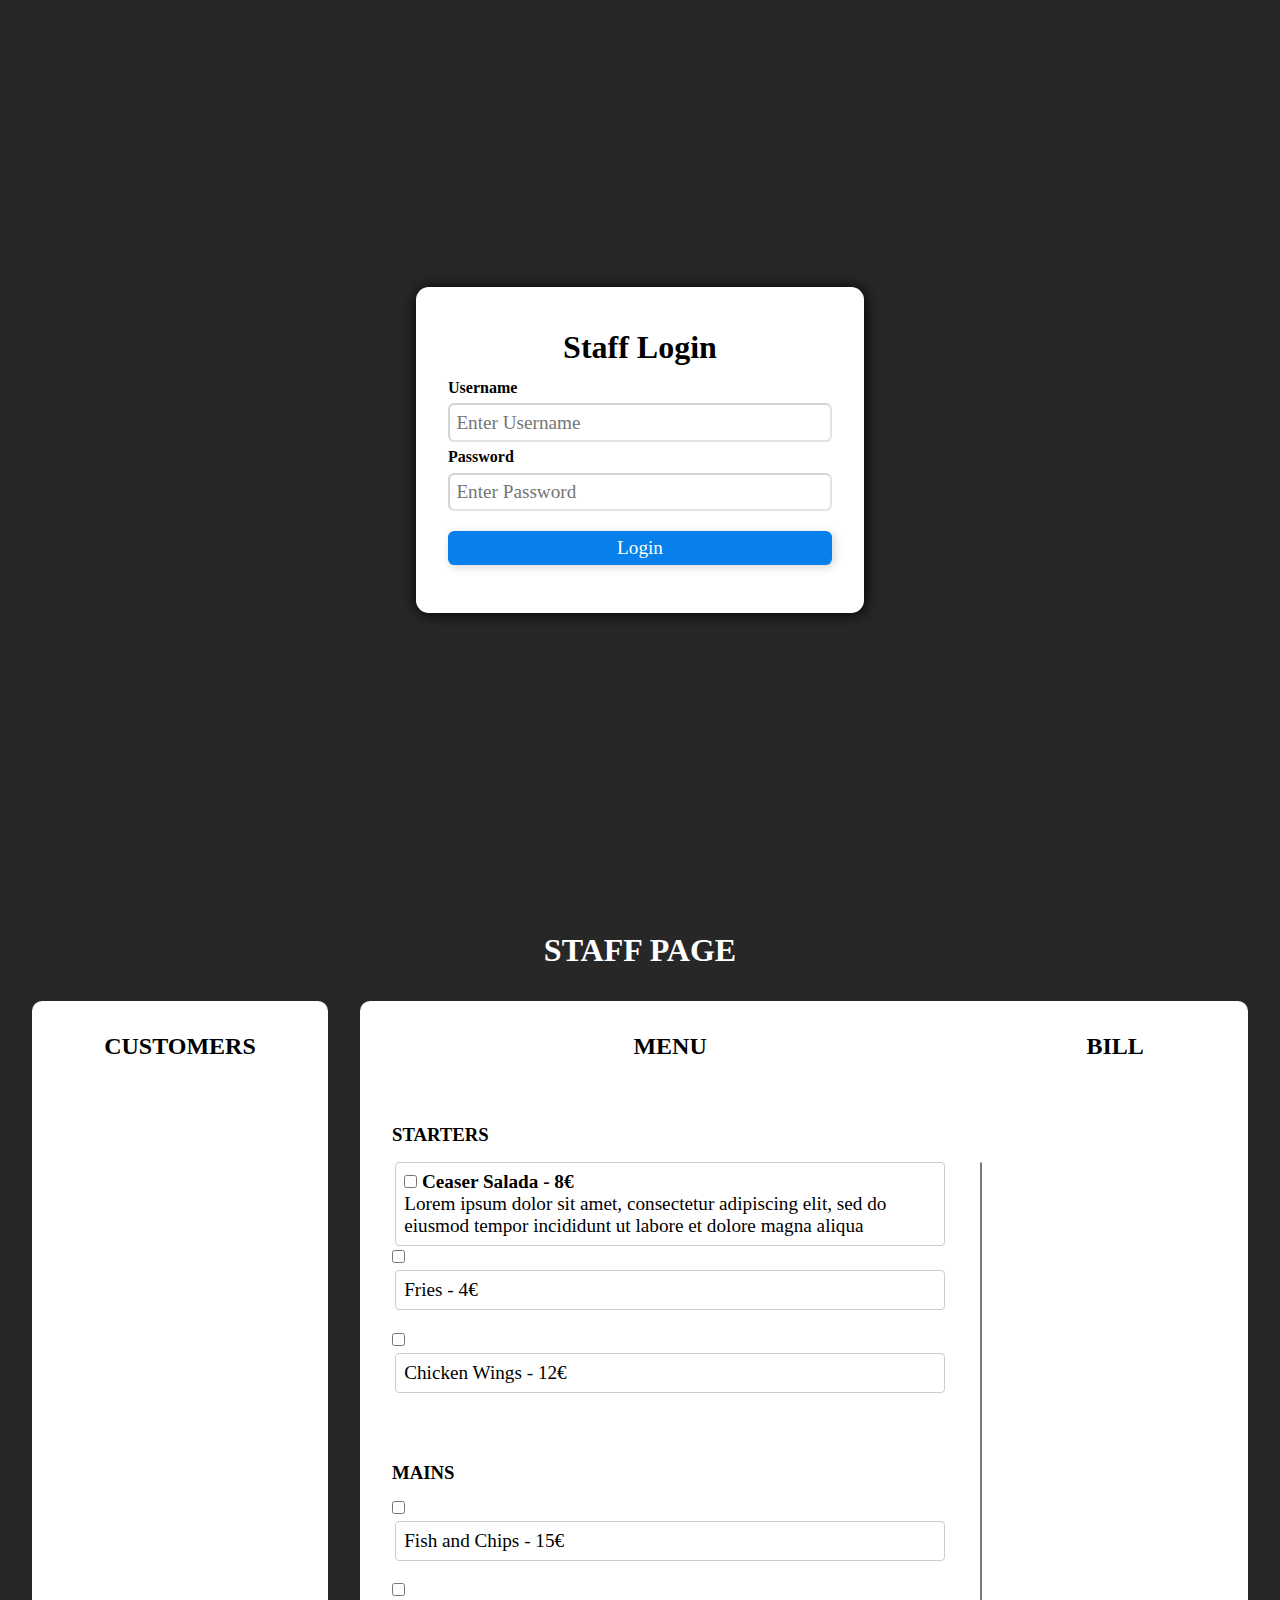
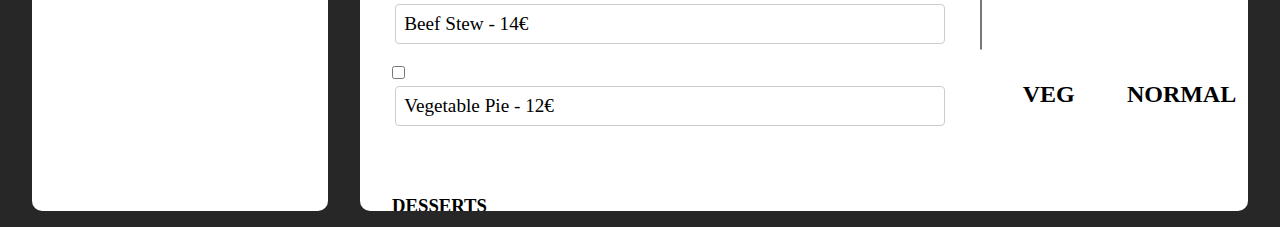
==== restaurant/index.html @ b5c85de5 "Redesign menu" ====
<!DOCTYPE html>
<html lang="en">
  <head>
    <meta charset="UTF-8" />
    <meta http-equiv="X-UA-Compatible" content="IE=edge" />
    <meta name="viewport" content="width=device-width, initial-scale=1.0" />
    <title>Restaurant</title>

    <link rel="stylesheet" href="assets/css/style.css" />
    <script
      src="https://code.jquery.com/jquery-3.6.0.min.js"
      integrity="sha256-/xUj+3OJU5yExlq6GSYGSHk7tPXikynS7ogEvDej/m4="
      crossorigin="anonymous"
    ></script>
    <script src="assets/scripts/script.js"></script>
  </head>

  <body>
    <section class="login">
      <div class="form">
        <h1>Staff Login</h1>
        <form id="login_form">
          <label for="uname"><b>Username</b></label>
          <input
            type="text"
            placeholder="Enter Username"
            name="uname"
            required
          />
          <label for="psw"><b>Password</b></label>
          <input
            id="pass"
            type="password"
            placeholder="Enter Password"
            name="psw"
            required
          />
          <button type="submit">Login</button>
          <div class="errorMsg"></div>
        </form>
      </div>
    </section>
    <section class="dashboard">
      <h1>STAFF PAGE</h1>
      <div class="page">
        <div class="customer">
          <h2>CUSTOMERS</h2>
          <div class="customer_list"></div>
        </div>
        <div class="menu">
          <div class="food">
            <h2>MENU</h2>
            <div class="check_box">
              <h3>STARTERS</h3>
              <div class="starters"></div>
              <label>
                <input type="checkbox" name="starter1" value="Ceaser_Salada" />
                <b>Ceaser Salada - 8€</b>
                <p>
                  Lorem ipsum dolor sit amet, consectetur adipiscing elit, sed
                  do eiusmod tempor incididunt ut labore et dolore magna aliqua
                </p>
              </label>
              <input
                type="checkbox"
                id="starter"
                name="starter2"
                value="Fries"
              />
              <label for="starter2">Fries - 4€</label><br />
              <input
                type="checkbox"
                id="starter"
                name="starter3"
                value="Chicken_Wings"
              />
              <label for="starter3">Chicken Wings - 12€</label><br />
            </div>
            <div class="check_box">
              <h3>MAINS</h3>
              <div class="mains"></div>

              <input
                type="checkbox"
                id="main"
                name="main1"
                value="Fish_and_Chips"
              />
              <label for="main1">Fish and Chips - 15€</label><br />
              <input type="checkbox" id="main" name="main2" value="Beef_Stew" />
              <label for="main2">Beef Stew - 14€</label><br />
              <input
                type="checkbox"
                id="main"
                name="main3"
                value="Vegetable_Pie"
              />
              <label for="main3">Vegetable Pie - 12€</label><br />
            </div>
            <div class="check_box">
              <h3>DESSERTS</h3>
              <div class="desserts"></div>
              <input
                type="checkbox"
                id="desert"
                name="desert1"
                value="Lemon_Cheesecake"
              />
              <label for="desert1">Lemon CheeseCake - 6€</label><br />
              <input
                type="checkbox"
                id="desert"
                name="desert2"
                value="Vanilla_Ice_Cream"
              />
              <label for="desert2">Vanilla Ice Cream - 5€</label><br />
              <input
                type="checkbox"
                id="desert"
                name="desert3"
                value="Chocolate_Brownie"
              />
              <label for="desert3">Chocolate Brownie - 7€</label><br />
            </div>
            <div class="check_box">
              <h3>DRINKS</h3>
              <div class="drinks"></div>
              <input
                type="checkbox"
                id="drink"
                name="drink1"
                value="Orange_Juice"
              />
              <label for="drink1">Orange Juice - 4€</label><br />
              <input type="checkbox" id="drink" name="drink2" value="Coke" />
              <label for="drink2">Coke - 3€</label><br />
              <input type="checkbox" id="drink" name="drink3" value="Beer" />
              <label for="drink3">Beer - 5€</label><br />
            </div>
          </div>
          <div class="separator"></div>
          <div class="bill">
            <div class="summary">
              <h2>BILL</h2>
            </div>
            <div class="price">
              <div class="veg">
                <h2>VEG</h2>
              </div>
              <div class="nor">
                <h2>NORMAL</h2>
              </div>
            </div>
          </div>
        </div>
      </div>
    </section>
  </body>
</html>
---- restaurant/assets/css/style.css ----
* {
  margin: 0;
  padding: 0;
  font-family: Roboto;
}

.login {
  display: flex;
  width: 100vw;
  height: 100vh;
  justify-content: center;
  align-items: center;
  background: rgb(39, 39, 39);
}

.login .form {
  display: flex;
  flex-direction: column;
  justify-content: center;
  align-items: space-between;
  width: 30%;
  background-color: #fff;
  color: black;
  padding: 2rem;
  border-radius: 0.8rem;
  box-shadow: 1px 1px 15px black;
}

.login h1 {
  margin: 10px auto;
}

.login form {
  display: flex;
  flex-direction: column;
}

.login label {
  margin: 0.2rem 0;
}

.login input {
  margin: 0.2rem 0;
  padding: 0.4rem;
  border-radius: 0.4rem;
  border-color: rgba(0, 0, 0, 0.17);
  font-size: 1.2rem;
}

.login button {
  margin: 1rem 0px;
  padding: 0.4rem;
  border-radius: 0.4rem;
  border: none;
  font-size: 1.2rem;
  color: white;
  background-color: #0780ec;
  box-shadow: 2px 2px 10px rgba(0, 0, 0, 0.17);
}

.errorMsg {
  color: rgb(185, 0, 0);
}
.dashboard {
  background: rgb(39, 39, 39);
  color: #fff;
  display: flex;
  width: 100vw;
  min-height: 100vh;
  flex-direction: column;
  background: rgb(39, 39, 39);
}

.dashboard h1 {
  text-align: center;
}

h1,
h2,
h4,
h5,
h6 {
  text-align: center;
  width: 100%;
  margin: 2rem 0;
}

h3 {
  margin: 1rem 0;
  width: 100%;
}

.page {
  height: 100%;
  width: 100%;
  display: flex;
  flex-direction: row;
  border: 1rem;
}
.customer {
  width: 25%;
  background: #fff;
  color: #000;
  margin: 0 1rem 1rem 2rem;
  border-radius: 10px;
}

.menu {
  width: 75%;
  display: flex;
  flex-direction: row;
  align-items: center;
  background: #fff;
  color: #000;
  margin: 0 2rem 1rem 1rem;
  border-radius: 10px;
}

.food {
  border: 1rem;
  width: 70%;
  height: 90vh;
  overflow: scroll;
  display: flex;
  flex-direction: column;
}
.check_box {
  padding: 1rem 2rem;
}

.check_box label {
  font-size: 1.2rem;
}

.dashboard label {
  border: 1px solid #ccc;
  padding: 0.5rem;
  border-radius: 4px;
  margin: 0.2rem;
  display: block;
}

.dashboard label:hover {
  background: #eee;
  cursor: pointer;
}
.separator {
  border: 1px solid #777;
  border-radius: 10px;
  height: 60%;
}

.bill {
  height: 100%;
  width: 30%;
  display: flex;
  flex-direction: column;
}

.summary {
  height: 80%;
  display: flex;
  flex-direction: row;
}

.price {
  height: 20%;
  display: flex;
  flex-direction: row;
}

.veg {
  width: 50%;
}

.nor {
  width: 50%;
}

.cust {
  display: flex;
  margin: 0.4rem;
  padding: 0.5rem;
  align-items: center;
  border-radius: 10px;
  border: 1px solid rgba(119, 119, 119, 0.308);
  box-shadow: 1px 1px 5px rgba(119, 119, 119, 0.233);
}

.cust img {
  border-radius: 50%;
  border: 1px solid rgba(119, 119, 119, 0.384);
  margin-right: 1rem;
}
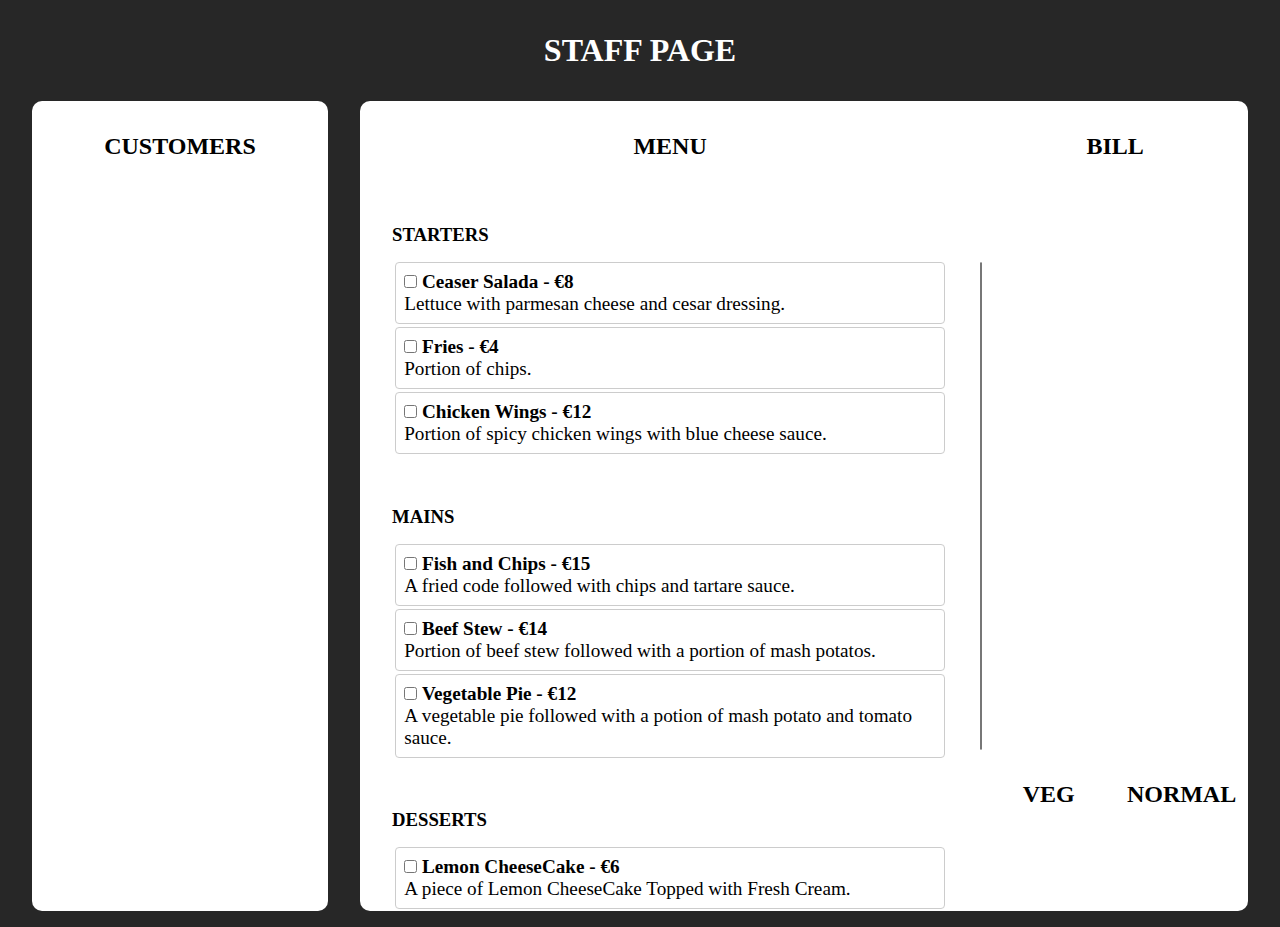
==== commit b3c22dc4: "almost broke" ====
--- a/restaurant/index.html
+++ b/restaurant/index.html
@@ -1,159 +1,76 @@
 <!DOCTYPE html>
 <html lang="en">
-  <head>
+
+<head>
     <meta charset="UTF-8" />
     <meta http-equiv="X-UA-Compatible" content="IE=edge" />
     <meta name="viewport" content="width=device-width, initial-scale=1.0" />
     <title>Restaurant</title>
 
     <link rel="stylesheet" href="assets/css/style.css" />
-    <script
-      src="https://code.jquery.com/jquery-3.6.0.min.js"
-      integrity="sha256-/xUj+3OJU5yExlq6GSYGSHk7tPXikynS7ogEvDej/m4="
-      crossorigin="anonymous"
-    ></script>
+    <script src="https://code.jquery.com/jquery-3.6.0.min.js"
+        integrity="sha256-/xUj+3OJU5yExlq6GSYGSHk7tPXikynS7ogEvDej/m4=" crossorigin="anonymous"></script>
     <script src="assets/scripts/script.js"></script>
-  </head>
+</head>
 
-  <body>
+<body>
     <section class="login">
-      <div class="form">
-        <h1>Staff Login</h1>
-        <form id="login_form">
-          <label for="uname"><b>Username</b></label>
-          <input
-            type="text"
-            placeholder="Enter Username"
-            name="uname"
-            required
-          />
-          <label for="psw"><b>Password</b></label>
-          <input
-            id="pass"
-            type="password"
-            placeholder="Enter Password"
-            name="psw"
-            required
-          />
-          <button type="submit">Login</button>
-          <div class="errorMsg"></div>
-        </form>
-      </div>
+        <div class="form">
+            <h1>Staff Login</h1>
+            <form id="login_form">
+                <label for="uname"><b>Username</b></label>
+                <input type="text" placeholder="Enter Username" name="uname" required />
+                <label for="psw"><b>Password</b></label>
+                <input id="pass" type="password" placeholder="Enter Password" name="psw" required />
+                <button type="submit">Login</button>
+                <div class="errorMsg"></div>
+            </form>
+        </div>
     </section>
     <section class="dashboard">
-      <h1>STAFF PAGE</h1>
-      <div class="page">
-        <div class="customer">
-          <h2>CUSTOMERS</h2>
-          <div class="customer_list"></div>
+        <h1>STAFF PAGE</h1>
+        <div class="page">
+            <div class="customer">
+                <h2>CUSTOMERS</h2>
+                <div class="customer_list"></div>
+            </div>
+            <div class="menu">
+                <div class="food">
+                    <h2>MENU</h2>
+                    <div class="check_box">
+                        <h3>STARTERS</h3>
+                        <div class="starters"></div>
+                    </div>
+                    <div class="check_box">
+                        <h3>MAINS</h3>
+                        <div class="mains"></div>
+                    </div>
+                    <div class="check_box">
+                        <h3>DESSERTS</h3>
+                        <div class="desserts"></div>
+                    </div>
+                    <div class="check_box">
+                        <h3>DRINKS</h3>
+                        <div class="drinks"></div>
+                    </div>
+                </div>
+                <div class="separator"></div>
+                <div class="bill">
+                    <div class="summary">
+                        <h2>BILL</h2>
+                    </div>
+                    <div class="price">
+                        <div class="veg">
+                            <h2>VEG</h2>
+                        </div>
+                        <div class="nor">
+                            <h2>NORMAL</h2>
+                        </div>
+                    </div>
+                </div>
+            </div>
         </div>
-        <div class="menu">
-          <div class="food">
-            <h2>MENU</h2>
-            <div class="check_box">
-              <h3>STARTERS</h3>
-              <div class="starters"></div>
-              <label>
-                <input type="checkbox" name="starter1" value="Ceaser_Salada" />
-                <b>Ceaser Salada - 8€</b>
-                <p>
-                  Lorem ipsum dolor sit amet, consectetur adipiscing elit, sed
-                  do eiusmod tempor incididunt ut labore et dolore magna aliqua
-                </p>
-              </label>
-              <input
-                type="checkbox"
-                id="starter"
-                name="starter2"
-                value="Fries"
-              />
-              <label for="starter2">Fries - 4€</label><br />
-              <input
-                type="checkbox"
-                id="starter"
-                name="starter3"
-                value="Chicken_Wings"
-              />
-              <label for="starter3">Chicken Wings - 12€</label><br />
-            </div>
-            <div class="check_box">
-              <h3>MAINS</h3>
-              <div class="mains"></div>
+    </section>
+</body>
 
-              <input
-                type="checkbox"
-                id="main"
-                name="main1"
-                value="Fish_and_Chips"
-              />
-              <label for="main1">Fish and Chips - 15€</label><br />
-              <input type="checkbox" id="main" name="main2" value="Beef_Stew" />
-              <label for="main2">Beef Stew - 14€</label><br />
-              <input
-                type="checkbox"
-                id="main"
-                name="main3"
-                value="Vegetable_Pie"
-              />
-              <label for="main3">Vegetable Pie - 12€</label><br />
-            </div>
-            <div class="check_box">
-              <h3>DESSERTS</h3>
-              <div class="desserts"></div>
-              <input
-                type="checkbox"
-                id="desert"
-                name="desert1"
-                value="Lemon_Cheesecake"
-              />
-              <label for="desert1">Lemon CheeseCake - 6€</label><br />
-              <input
-                type="checkbox"
-                id="desert"
-                name="desert2"
-                value="Vanilla_Ice_Cream"
-              />
-              <label for="desert2">Vanilla Ice Cream - 5€</label><br />
-              <input
-                type="checkbox"
-                id="desert"
-                name="desert3"
-                value="Chocolate_Brownie"
-              />
-              <label for="desert3">Chocolate Brownie - 7€</label><br />
-            </div>
-            <div class="check_box">
-              <h3>DRINKS</h3>
-              <div class="drinks"></div>
-              <input
-                type="checkbox"
-                id="drink"
-                name="drink1"
-                value="Orange_Juice"
-              />
-              <label for="drink1">Orange Juice - 4€</label><br />
-              <input type="checkbox" id="drink" name="drink2" value="Coke" />
-              <label for="drink2">Coke - 3€</label><br />
-              <input type="checkbox" id="drink" name="drink3" value="Beer" />
-              <label for="drink3">Beer - 5€</label><br />
-            </div>
-          </div>
-          <div class="separator"></div>
-          <div class="bill">
-            <div class="summary">
-              <h2>BILL</h2>
-            </div>
-            <div class="price">
-              <div class="veg">
-                <h2>VEG</h2>
-              </div>
-              <div class="nor">
-                <h2>NORMAL</h2>
-              </div>
-            </div>
-          </div>
-        </div>
-      </div>
-    </section>
-  </body>
-</html>
+</html>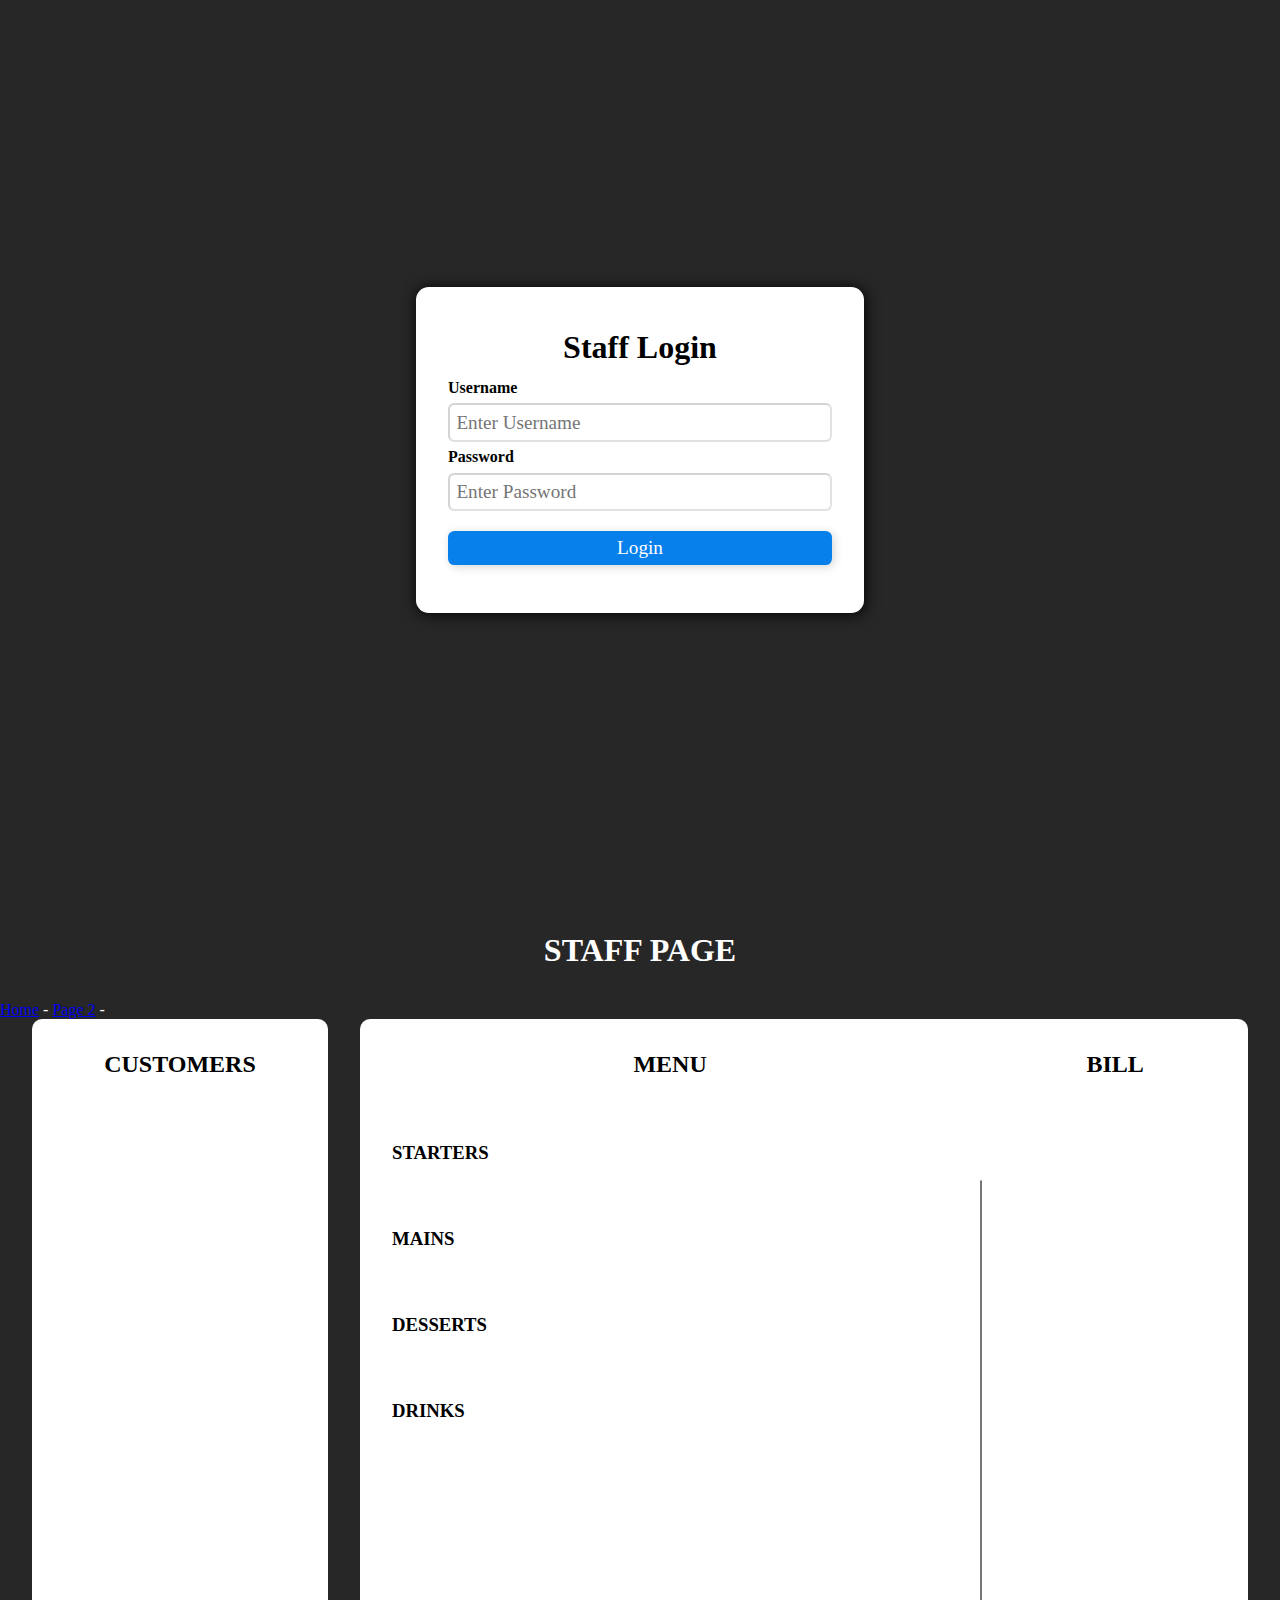
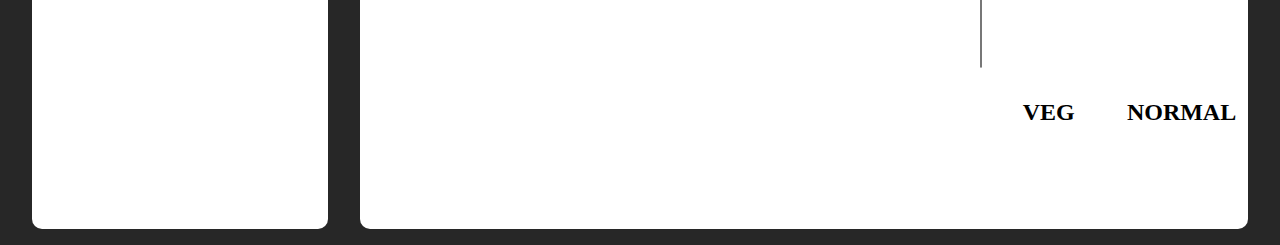
==== commit 2ccfb004: "broken" ====
--- a/restaurant/index.html
+++ b/restaurant/index.html
@@ -29,6 +29,10 @@
     </section>
     <section class="dashboard">
         <h1>STAFF PAGE</h1>
+        <nav>
+            <a href="index.html">Home</a> -
+            <a href="page2.html">Page 2</a> -
+        </nav>
         <div class="page">
             <div class="customer">
                 <h2>CUSTOMERS</h2>
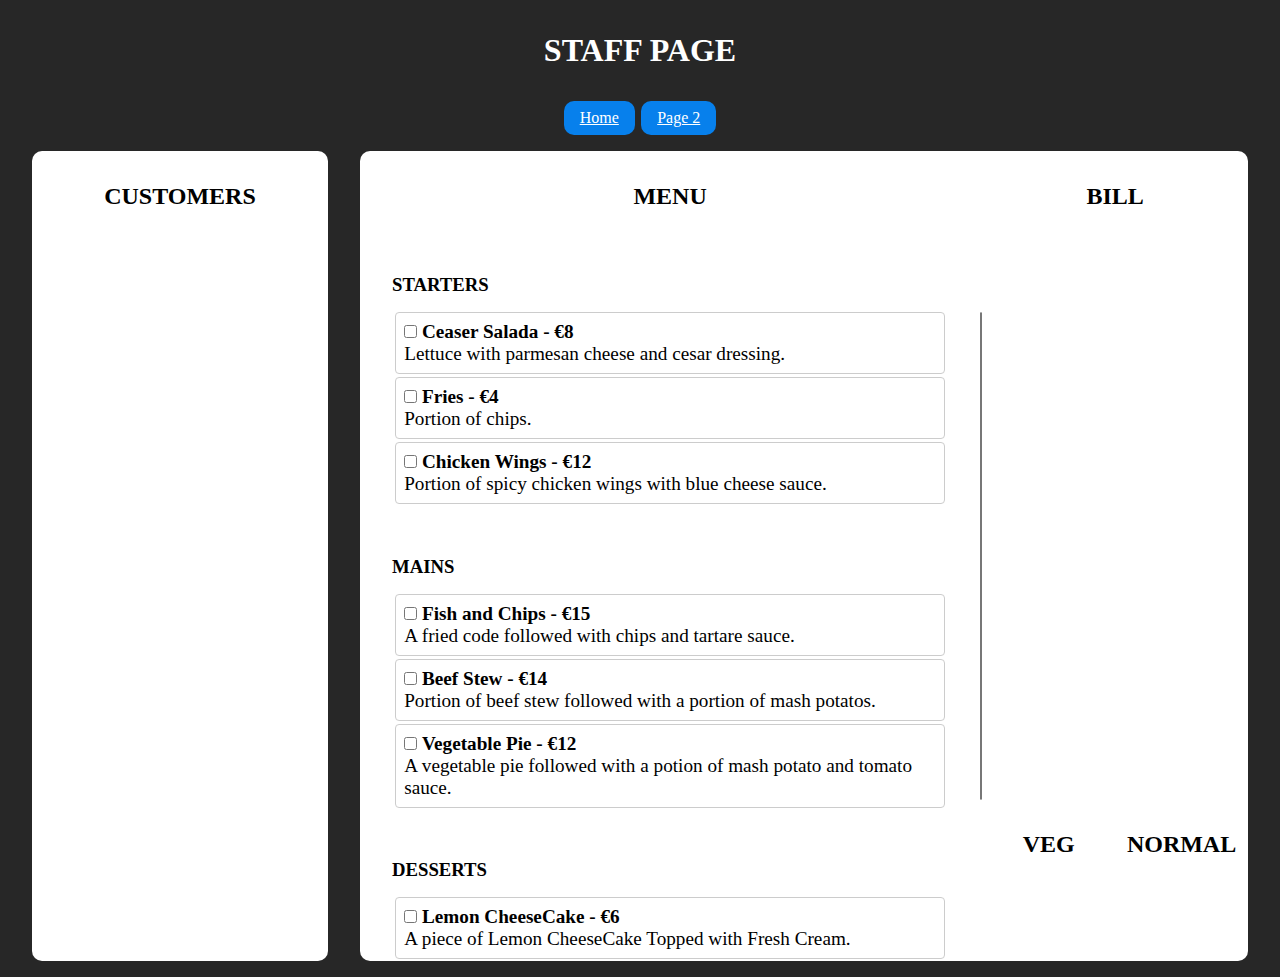
==== commit 360502de: "Add nav" ====
--- a/restaurant/index.html
+++ b/restaurant/index.html
@@ -1,80 +1,92 @@
 <!DOCTYPE html>
 <html lang="en">
-
-<head>
+  <head>
     <meta charset="UTF-8" />
     <meta http-equiv="X-UA-Compatible" content="IE=edge" />
     <meta name="viewport" content="width=device-width, initial-scale=1.0" />
     <title>Restaurant</title>
 
     <link rel="stylesheet" href="assets/css/style.css" />
-    <script src="https://code.jquery.com/jquery-3.6.0.min.js"
-        integrity="sha256-/xUj+3OJU5yExlq6GSYGSHk7tPXikynS7ogEvDej/m4=" crossorigin="anonymous"></script>
+    <script
+      src="https://code.jquery.com/jquery-3.6.0.min.js"
+      integrity="sha256-/xUj+3OJU5yExlq6GSYGSHk7tPXikynS7ogEvDej/m4="
+      crossorigin="anonymous"
+    ></script>
     <script src="assets/scripts/script.js"></script>
-</head>
+  </head>
 
-<body>
+  <body>
     <section class="login">
-        <div class="form">
-            <h1>Staff Login</h1>
-            <form id="login_form">
-                <label for="uname"><b>Username</b></label>
-                <input type="text" placeholder="Enter Username" name="uname" required />
-                <label for="psw"><b>Password</b></label>
-                <input id="pass" type="password" placeholder="Enter Password" name="psw" required />
-                <button type="submit">Login</button>
-                <div class="errorMsg"></div>
-            </form>
-        </div>
+      <div class="form">
+        <h1>Staff Login</h1>
+        <form id="login_form">
+          <label for="uname"><b>Username</b></label>
+          <input
+            type="text"
+            placeholder="Enter Username"
+            name="uname"
+            required
+          />
+          <label for="psw"><b>Password</b></label>
+          <input
+            id="pass"
+            type="password"
+            placeholder="Enter Password"
+            name="psw"
+            required
+          />
+          <button type="submit">Login</button>
+          <div class="errorMsg"></div>
+        </form>
+      </div>
     </section>
     <section class="dashboard">
-        <h1>STAFF PAGE</h1>
-        <nav>
-            <a href="index.html">Home</a> -
-            <a href="page2.html">Page 2</a> -
-        </nav>
-        <div class="page">
-            <div class="customer">
-                <h2>CUSTOMERS</h2>
-                <div class="customer_list"></div>
+      <h1>STAFF PAGE</h1>
+      <nav>
+        <a href="index.html">Home</a>
+        <a href="page2.html">Page 2</a>
+      </nav>
+      <div class="page">
+        <div class="customer">
+          <h2>CUSTOMERS</h2>
+          <div class="customer_list"></div>
+        </div>
+        <div class="menu">
+          <div class="food">
+            <h2>MENU</h2>
+            <div class="check_box">
+              <h3>STARTERS</h3>
+              <div class="starters"></div>
             </div>
-            <div class="menu">
-                <div class="food">
-                    <h2>MENU</h2>
-                    <div class="check_box">
-                        <h3>STARTERS</h3>
-                        <div class="starters"></div>
-                    </div>
-                    <div class="check_box">
-                        <h3>MAINS</h3>
-                        <div class="mains"></div>
-                    </div>
-                    <div class="check_box">
-                        <h3>DESSERTS</h3>
-                        <div class="desserts"></div>
-                    </div>
-                    <div class="check_box">
-                        <h3>DRINKS</h3>
-                        <div class="drinks"></div>
-                    </div>
-                </div>
-                <div class="separator"></div>
-                <div class="bill">
-                    <div class="summary">
-                        <h2>BILL</h2>
-                    </div>
-                    <div class="price">
-                        <div class="veg">
-                            <h2>VEG</h2>
-                        </div>
-                        <div class="nor">
-                            <h2>NORMAL</h2>
-                        </div>
-                    </div>
-                </div>
+            <div class="check_box">
+              <h3>MAINS</h3>
+              <div class="mains"></div>
             </div>
+            <div class="check_box">
+              <h3>DESSERTS</h3>
+              <div class="desserts"></div>
+            </div>
+            <div class="check_box">
+              <h3>DRINKS</h3>
+              <div class="drinks"></div>
+            </div>
+          </div>
+          <div class="separator"></div>
+          <div class="bill">
+            <div class="summary">
+              <h2>BILL</h2>
+            </div>
+            <div class="price">
+              <div class="veg">
+                <h2>VEG</h2>
+              </div>
+              <div class="nor">
+                <h2>NORMAL</h2>
+              </div>
+            </div>
+          </div>
         </div>
+      </div>
     </section>
-</body>
-
-</html>+  </body>
+</html>
--- a/restaurant/assets/css/style.css
+++ b/restaurant/assets/css/style.css
@@ -75,6 +75,21 @@
   text-align: center;
 }
 
+nav {
+  width: 100%;
+  display: flex;
+  justify-content: center;
+  margin: 0 0 1rem 0;
+}
+
+nav a {
+  color: white;
+  background: #0780ec;
+  padding: 0.5rem 1rem;
+  border-radius: 10px;
+  margin: 0 0.2rem;
+}
+
 h1,
 h2,
 h4,
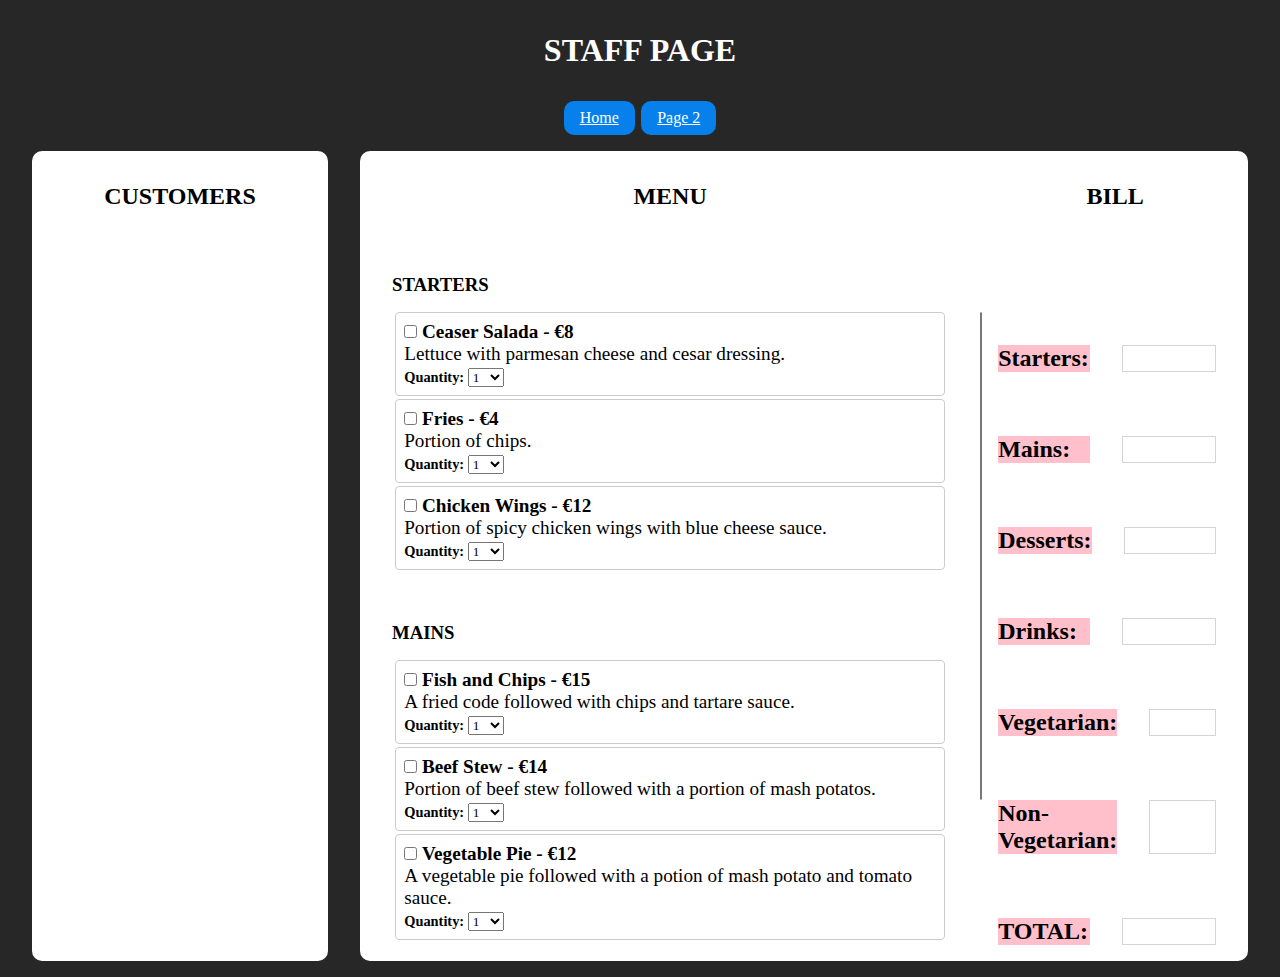
==== commit 61c29467: "save" ====
--- a/restaurant/index.html
+++ b/restaurant/index.html
@@ -1,92 +1,102 @@
 <!DOCTYPE html>
 <html lang="en">
-  <head>
+
+<head>
     <meta charset="UTF-8" />
     <meta http-equiv="X-UA-Compatible" content="IE=edge" />
     <meta name="viewport" content="width=device-width, initial-scale=1.0" />
     <title>Restaurant</title>
 
     <link rel="stylesheet" href="assets/css/style.css" />
-    <script
-      src="https://code.jquery.com/jquery-3.6.0.min.js"
-      integrity="sha256-/xUj+3OJU5yExlq6GSYGSHk7tPXikynS7ogEvDej/m4="
-      crossorigin="anonymous"
-    ></script>
+    <script src="https://code.jquery.com/jquery-3.6.0.min.js"
+        integrity="sha256-/xUj+3OJU5yExlq6GSYGSHk7tPXikynS7ogEvDej/m4=" crossorigin="anonymous"></script>
     <script src="assets/scripts/script.js"></script>
-  </head>
+</head>
 
-  <body>
+<body>
     <section class="login">
-      <div class="form">
-        <h1>Staff Login</h1>
-        <form id="login_form">
-          <label for="uname"><b>Username</b></label>
-          <input
-            type="text"
-            placeholder="Enter Username"
-            name="uname"
-            required
-          />
-          <label for="psw"><b>Password</b></label>
-          <input
-            id="pass"
-            type="password"
-            placeholder="Enter Password"
-            name="psw"
-            required
-          />
-          <button type="submit">Login</button>
-          <div class="errorMsg"></div>
-        </form>
-      </div>
+        <div class="form">
+            <h1>Staff Login</h1>
+            <form id="login_form">
+                <label for="uname"><b>Username</b></label>
+                <input type="text" placeholder="Enter Username" name="uname" required />
+                <label for="psw"><b>Password</b></label>
+                <input id="pass" type="password" placeholder="Enter Password" name="psw" required />
+                <button type="submit">Login</button>
+                <div class="errorMsg"></div>
+            </form>
+        </div>
     </section>
     <section class="dashboard">
-      <h1>STAFF PAGE</h1>
-      <nav>
-        <a href="index.html">Home</a>
-        <a href="page2.html">Page 2</a>
-      </nav>
-      <div class="page">
-        <div class="customer">
-          <h2>CUSTOMERS</h2>
-          <div class="customer_list"></div>
+        <h1>STAFF PAGE</h1>
+        <nav>
+            <a href="index.html">Home</a>
+            <a href="page2.html">Page 2</a>
+        </nav>
+        <div class="page">
+            <div class="customer">
+                <h2>CUSTOMERS</h2>
+                <div class="customer_list"></div>
+            </div>
+            <div class="menu">
+                <div class="food">
+                    <h2>MENU</h2>
+                    <div class="check_box">
+                        <h3>STARTERS</h3>
+                        <div class="starters"></div>
+                    </div>
+                    <div class="check_box">
+                        <h3>MAINS</h3>
+                        <div class="mains"></div>
+                    </div>
+                    <div class="check_box">
+                        <h3>DESSERTS</h3>
+                        <div class="desserts"></div>
+                    </div>
+                    <div class="check_box">
+                        <h3>DRINKS</h3>
+                        <div class="drinks"></div>
+                    </div>
+                </div>
+                <div class="separator"></div>
+                <div class="bill">
+                    <div class="summary">
+                        <h2>BILL</h2>
+                    </div>
+                    <div class="price">
+                        <div class="final">
+                            <h2>Starters:</h2>
+                            <div class="start_total"></div>
+                        </div>
+                        <div class="final">
+                            <h2>Mains:</h2>
+                            <div class="main_total"></div>
+                        </div>
+                        <div class="final">
+                            <h2>Desserts:</h2>
+                            <div class="dessert_total"></div>
+                        </div>
+                        <div class="final">
+                            <h2>Drinks:</h2>
+                            <div class="drink_total"></div>
+                        </div>
+                        <div class="final">
+                            <h2>Vegetarian:</h2>
+                            <div class="vegetarian_total"></div>
+                        </div>
+                        <div class="final">
+                            <h2>Non-Vegetarian:</h2>
+                            <div class="non-vegetarian_total"></div>
+                        </div>
+                        <div class="final">
+                            <h2>TOTAL:</h2>
+                            <div class="total_total"></div>
+                        </div>
+                    </div>
+                </div>
+            </div>
         </div>
-        <div class="menu">
-          <div class="food">
-            <h2>MENU</h2>
-            <div class="check_box">
-              <h3>STARTERS</h3>
-              <div class="starters"></div>
-            </div>
-            <div class="check_box">
-              <h3>MAINS</h3>
-              <div class="mains"></div>
-            </div>
-            <div class="check_box">
-              <h3>DESSERTS</h3>
-              <div class="desserts"></div>
-            </div>
-            <div class="check_box">
-              <h3>DRINKS</h3>
-              <div class="drinks"></div>
-            </div>
-          </div>
-          <div class="separator"></div>
-          <div class="bill">
-            <div class="summary">
-              <h2>BILL</h2>
-            </div>
-            <div class="price">
-              <div class="veg">
-                <h2>VEG</h2>
-              </div>
-              <div class="nor">
-                <h2>NORMAL</h2>
-              </div>
-            </div>
-          </div>
-        </div>
-      </div>
     </section>
-  </body>
-</html>
+</body>
+
+</html>--- a/restaurant/assets/css/style.css
+++ b/restaurant/assets/css/style.css
@@ -173,15 +173,35 @@
 }
 
 .summary {
+  height: 20%;
+  display: flex;
+  flex-direction: row;
+}
+
+.price {
   height: 80%;
   display: flex;
-  flex-direction: row;
-}
-
-.price {
-  height: 20%;
-  display: flex;
-  flex-direction: row;
+  flex-direction: column;
+}
+.price h2 {
+  text-align: left;
+  margin-left: 1rem;
+}
+
+.final {
+  display: flex;
+  flex-direction: row;
+}
+
+.final h2 {
+  width: 50%;
+  background-color: pink;
+}
+
+.final div {
+  width: 50%;
+  border: 1px solid rgba(119, 119, 119, 0.308);
+  margin: 2rem;
 }
 
 .veg {
@@ -207,3 +227,8 @@
   border: 1px solid rgba(119, 119, 119, 0.384);
   margin-right: 1rem;
 }
+
+.customer_list {
+  height: 75vh;
+  overflow: scroll;
+}
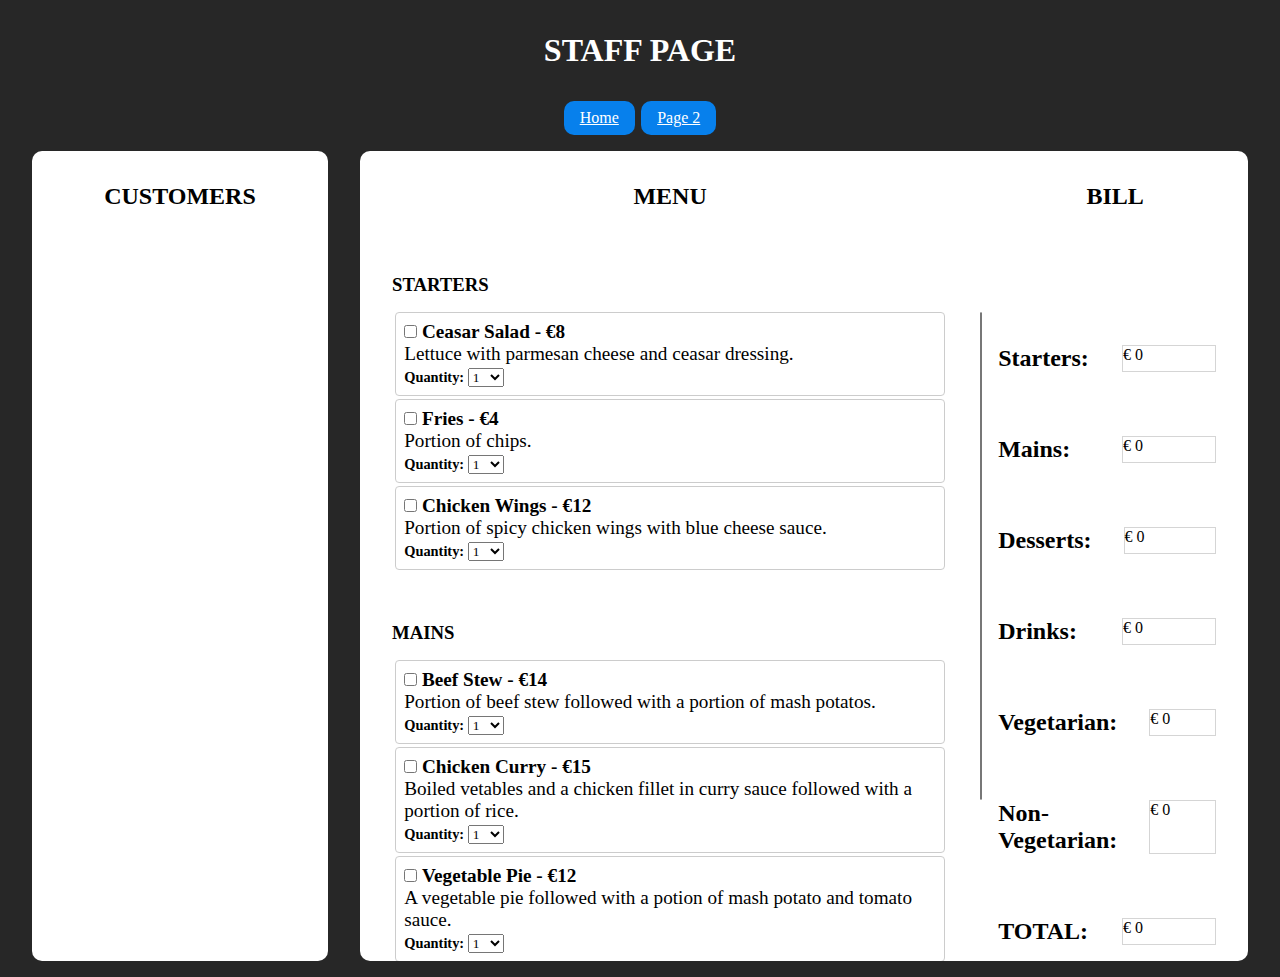
==== commit 207c6fb6: "add calculation bill" ====
--- a/restaurant/index.html
+++ b/restaurant/index.html
@@ -86,7 +86,7 @@
                         </div>
                         <div class="final">
                             <h2>Non-Vegetarian:</h2>
-                            <div class="non-vegetarian_total"></div>
+                            <div class="non_vegetarian_total"></div>
                         </div>
                         <div class="final">
                             <h2>TOTAL:</h2>
--- a/restaurant/assets/css/style.css
+++ b/restaurant/assets/css/style.css
@@ -195,7 +195,6 @@
 
 .final h2 {
   width: 50%;
-  background-color: pink;
 }
 
 .final div {
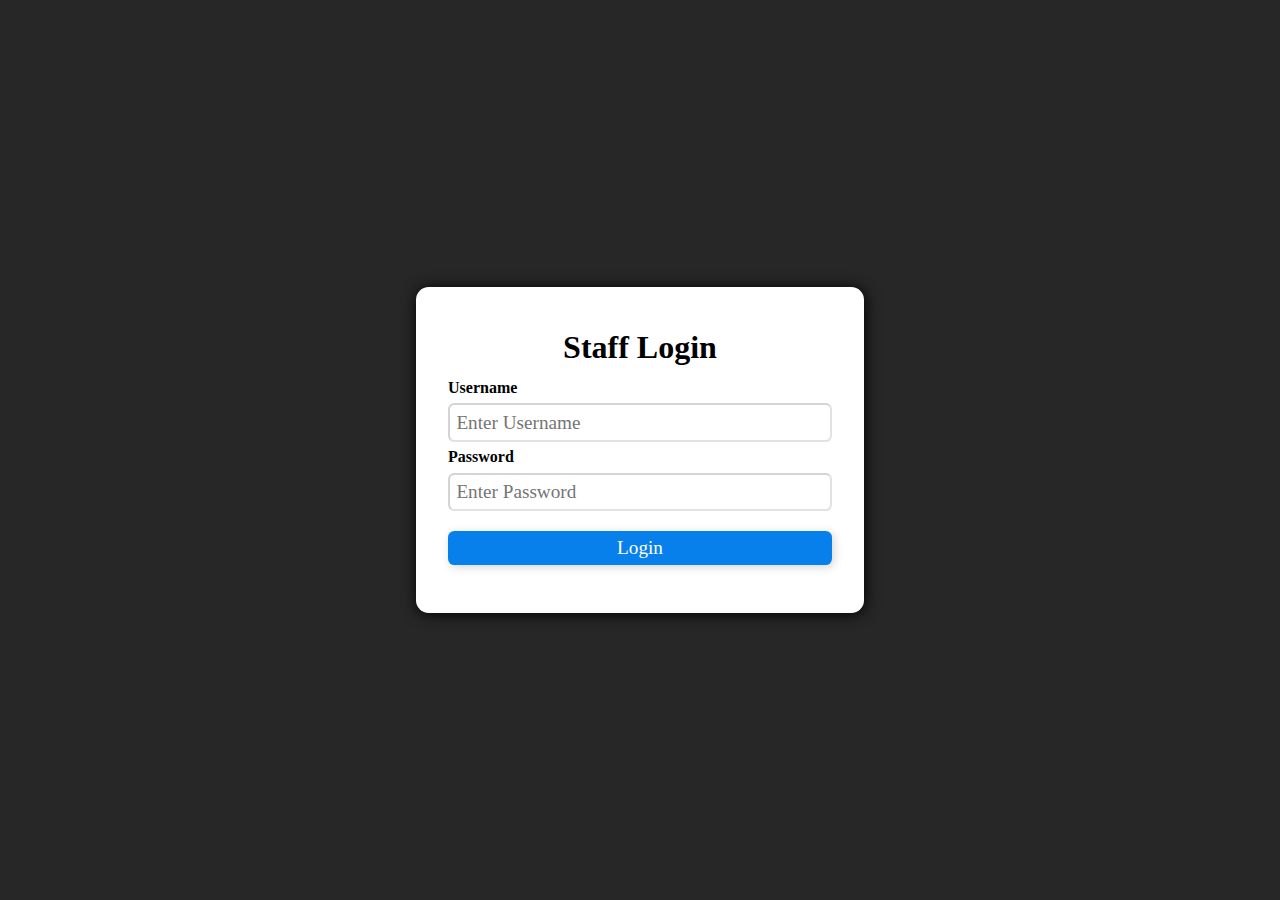
==== commit 5cd4108e: "Fix bug and not broken anymore" ====
--- a/restaurant/index.html
+++ b/restaurant/index.html
@@ -1,102 +1,114 @@
 <!DOCTYPE html>
 <html lang="en">
-
-<head>
+  <head>
     <meta charset="UTF-8" />
     <meta http-equiv="X-UA-Compatible" content="IE=edge" />
     <meta name="viewport" content="width=device-width, initial-scale=1.0" />
     <title>Restaurant</title>
 
     <link rel="stylesheet" href="assets/css/style.css" />
-    <script src="https://code.jquery.com/jquery-3.6.0.min.js"
-        integrity="sha256-/xUj+3OJU5yExlq6GSYGSHk7tPXikynS7ogEvDej/m4=" crossorigin="anonymous"></script>
+    <script
+      src="https://code.jquery.com/jquery-3.6.0.min.js"
+      integrity="sha256-/xUj+3OJU5yExlq6GSYGSHk7tPXikynS7ogEvDej/m4="
+      crossorigin="anonymous"
+    ></script>
     <script src="assets/scripts/script.js"></script>
-</head>
+  </head>
 
-<body>
+  <body>
     <section class="login">
-        <div class="form">
-            <h1>Staff Login</h1>
-            <form id="login_form">
-                <label for="uname"><b>Username</b></label>
-                <input type="text" placeholder="Enter Username" name="uname" required />
-                <label for="psw"><b>Password</b></label>
-                <input id="pass" type="password" placeholder="Enter Password" name="psw" required />
-                <button type="submit">Login</button>
-                <div class="errorMsg"></div>
-            </form>
-        </div>
+      <div class="form">
+        <h1>Staff Login</h1>
+        <form id="login_form">
+          <label for="uname"><b>Username</b></label>
+          <input
+            type="text"
+            placeholder="Enter Username"
+            name="uname"
+            required
+          />
+          <label for="psw"><b>Password</b></label>
+          <input
+            id="pass"
+            type="password"
+            placeholder="Enter Password"
+            name="psw"
+            required
+          />
+          <button type="submit">Login</button>
+          <div class="errorMsg"></div>
+        </form>
+      </div>
     </section>
     <section class="dashboard">
-        <h1>STAFF PAGE</h1>
-        <nav>
-            <a href="index.html">Home</a>
-            <a href="page2.html">Page 2</a>
-        </nav>
-        <div class="page">
-            <div class="customer">
-                <h2>CUSTOMERS</h2>
-                <div class="customer_list"></div>
+      <h1>STAFF PAGE</h1>
+      <nav>
+        <a href="index.html">Home</a>
+        <a href="page2.html">Page 2</a>
+      </nav>
+      <div class="page">
+        <div class="customer">
+          <h2>CUSTOMERS</h2>
+          <div class="customer_list"></div>
+        </div>
+        <div class="menu">
+          <div class="food">
+            <h2>MENU</h2>
+            <div class="check_box">
+              <h3>STARTERS</h3>
+              <div class="starters"></div>
             </div>
-            <div class="menu">
-                <div class="food">
-                    <h2>MENU</h2>
-                    <div class="check_box">
-                        <h3>STARTERS</h3>
-                        <div class="starters"></div>
-                    </div>
-                    <div class="check_box">
-                        <h3>MAINS</h3>
-                        <div class="mains"></div>
-                    </div>
-                    <div class="check_box">
-                        <h3>DESSERTS</h3>
-                        <div class="desserts"></div>
-                    </div>
-                    <div class="check_box">
-                        <h3>DRINKS</h3>
-                        <div class="drinks"></div>
-                    </div>
-                </div>
-                <div class="separator"></div>
-                <div class="bill">
-                    <div class="summary">
-                        <h2>BILL</h2>
-                    </div>
-                    <div class="price">
-                        <div class="final">
-                            <h2>Starters:</h2>
-                            <div class="start_total"></div>
-                        </div>
-                        <div class="final">
-                            <h2>Mains:</h2>
-                            <div class="main_total"></div>
-                        </div>
-                        <div class="final">
-                            <h2>Desserts:</h2>
-                            <div class="dessert_total"></div>
-                        </div>
-                        <div class="final">
-                            <h2>Drinks:</h2>
-                            <div class="drink_total"></div>
-                        </div>
-                        <div class="final">
-                            <h2>Vegetarian:</h2>
-                            <div class="vegetarian_total"></div>
-                        </div>
-                        <div class="final">
-                            <h2>Non-Vegetarian:</h2>
-                            <div class="non_vegetarian_total"></div>
-                        </div>
-                        <div class="final">
-                            <h2>TOTAL:</h2>
-                            <div class="total_total"></div>
-                        </div>
-                    </div>
-                </div>
+            <div class="check_box">
+              <h3>MAINS</h3>
+              <div class="mains"></div>
             </div>
+            <div class="check_box">
+              <h3>DESSERTS</h3>
+              <div class="desserts"></div>
+            </div>
+            <div class="check_box">
+              <h3>DRINKS</h3>
+              <div class="drinks"></div>
+            </div>
+          </div>
+          <div class="separator"></div>
+          <div class="bill">
+            <div class="summary">
+              <h2>BILL</h2>
+            </div>
+            <div class="price">
+              <div class="final">
+                <h2>Starters:</h2>
+                <div class="start_total"></div>
+              </div>
+              <div class="final">
+                <h2>Mains:</h2>
+                <div class="main_total"></div>
+              </div>
+              <div class="final">
+                <h2>Desserts:</h2>
+                <div class="dessert_total"></div>
+              </div>
+              <div class="final">
+                <h2>Drinks:</h2>
+                <div class="drink_total"></div>
+              </div>
+              <div class="final">
+                <h2>Vegetarian:</h2>
+                <div class="vegetarian_total"></div>
+              </div>
+              <div class="final">
+                <h2>Non-Vegetarian:</h2>
+                <div class="non_vegetarian_total"></div>
+              </div>
+              <div class="final">
+                <h2>TOTAL:</h2>
+                <div class="total_total"></div>
+              </div>
+            </div>
+          </div>
         </div>
+      </div>
     </section>
-</body>
-
-</html>+  </body>
+</html>
--- a/restaurant/assets/css/style.css
+++ b/restaurant/assets/css/style.css
@@ -231,3 +231,55 @@
   height: 75vh;
   overflow: scroll;
 }
+
+.page2 {
+  height: 100%;
+  width: 100%;
+  display: flex;
+  flex-direction: column;
+  color: #000;
+  border: 1rem;
+}
+.starters_rating {
+  width: 100%;
+  display: flex;
+  flex-direction: row;
+  border: 1rem;
+}
+
+.rating_card img {
+  border-radius: 50%;
+  height: 12rem;
+}
+
+.rating_card {
+  display: flex;
+  flex-direction: column;
+  align-items: center;
+  width: 30%;
+  background-color: white;
+  margin: 2rem;
+  border-radius: 10px;
+  border: 1px solid rgba(119, 119, 119, 0.384);
+  box-shadow: 1px 1px 5px rgba(119, 119, 119, 0.233);
+}
+
+.mains_rating {
+  width: 100%;
+  display: flex;
+  flex-direction: row;
+  border: 1rem;
+}
+
+.desserts_rating {
+  width: 100%;
+  display: flex;
+  flex-direction: row;
+  border: 1rem;
+}
+
+.health_labels,
+.calories {
+  text-align: center;
+  margin: 1rem 0;
+}
